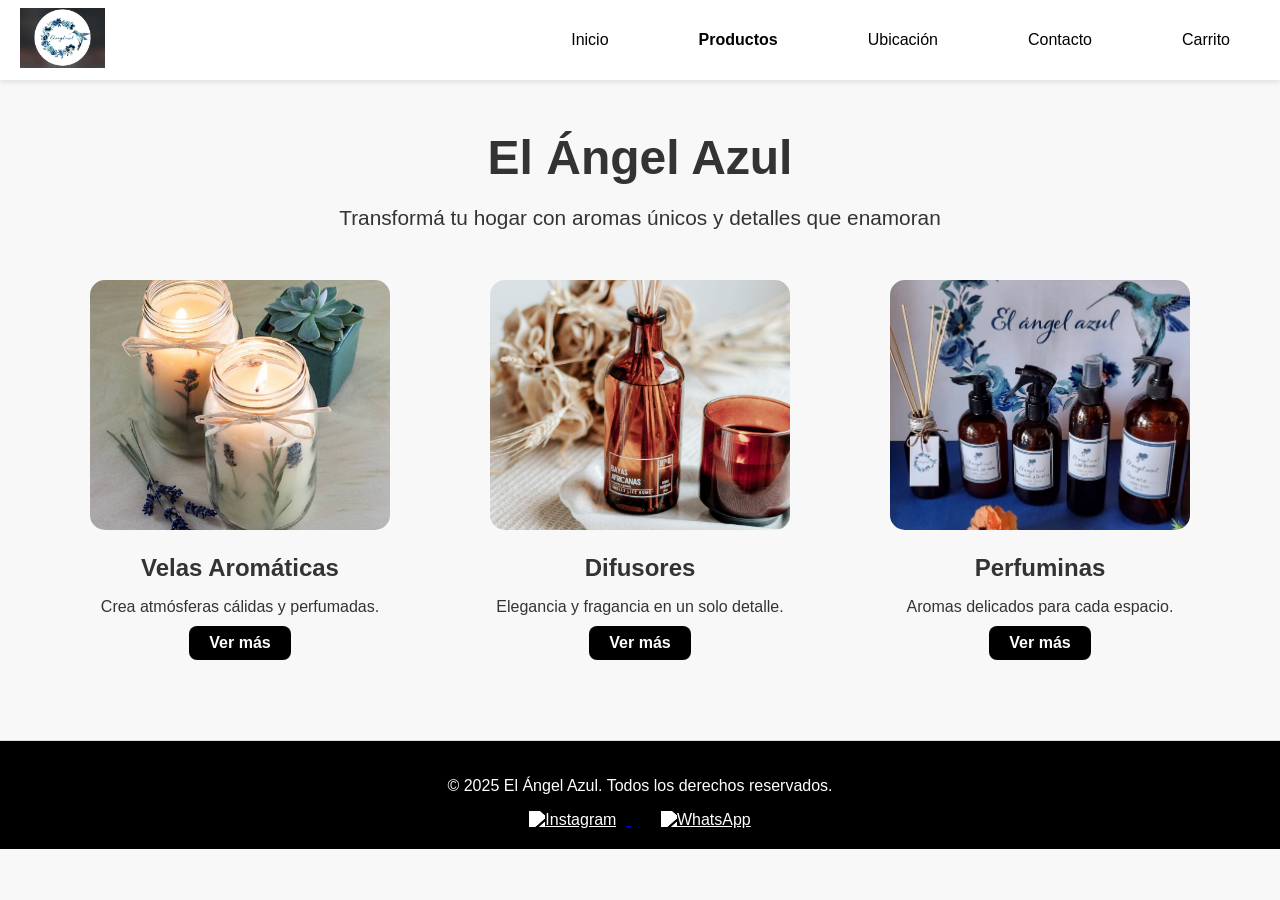
==== TP Cuatrimestral/index.html @ 498ba0d5 "TP FInal En esta Rama se ecuentra el tp final hasta el momento" ====
<!DOCTYPE html>
<html lang="es">

<head>
    <meta charset="UTF-8">
    <meta name="viewport" content="width=device-width, initial-scale=1.0">
    <title>El Ángel Azul</title>
    <link rel="stylesheet" href="style.css">
</head>

<body>

    <!-- ===== HEADER / MENÚ SUPERIOR ===== -->
    <header>
        <div class="logo-container">
            <a href="index.html">
                <img src="logo.jpg" alt="Logo El Ángel Azul" class="logo">
            </a>
        </div>
        <nav>
            <ul class="menu">
                <li><a href="index.html">Inicio</a></li>
                <li class="dropdown">
                    <span class="dropbtn">Productos</span>
                    <div class="dropdown-content">
                        <a href="velas.html">Velas</a>
                        <a href="difusores.html">Difusores</a>
                        <a href="perfuminas.html">Perfuminas</a>
                    </div>
                </li>
                <li><a href="ubicacion.html">Ubicación</a></li>
                <li><a href="contacto.html">Contacto</a></li>
                <li><a href="carrito.html">Carrito</a></li>
            </ul>
        </nav>
    </header>



    <!-- ===== TÍTULO CENTRAL Y SUBTÍTULO ===== -->
    <section class="hero">
        <div class="overlay">
            <h1>El Ángel Azul</h1>
            <p class="subtitulo">Transformá tu hogar con aromas únicos y detalles que enamoran</p>
        </div>
    </section>

    <!-- ===== GALERÍA DE PRODUCTOS ===== -->
    <section class="productos-preview">
        <div class="producto-item">
            <img src="velas.jpg" alt="Velas">
            <h3>Velas Aromáticas</h3>
            <p>Crea atmósferas cálidas y perfumadas.</p>
            <a href="velas.html" class="btn-ver-mas">Ver más</a>
        </div>
        <div class="producto-item">
            <img src="difusores.jpg" alt="Difusores">
            <h3>Difusores</h3>
            <p>Elegancia y fragancia en un solo detalle.</p>
            <a href="difusores.html" class="btn-ver-mas">Ver más</a>
        </div>
        <div class="producto-item">
            <img src="perfuminas.jpg" alt="Perfuminas">
            <h3>Perfuminas</h3>
            <p>Aromas delicados para cada espacio.</p>
            <a href="perfuminas.html" class="btn-ver-mas">Ver más</a>
        </div>
    </section>

    <!-- ===== FOOTER ===== -->
    <footer>
        <p>© 2025 El Ángel Azul. Todos los derechos reservados.</p>
        <div class="redes">
            <a href="https://www.instagram.com/elangelazul_deco" target="_blank">
                <img src="https://cdn.jsdelivr.net/gh/simple-icons/simple-icons/icons/instagram.svg" alt="Instagram">
            </a>
            <a href="https://wa.me/5491131791550" target="_blank">
                <img src="https://cdn.jsdelivr.net/gh/simple-icons/simple-icons/icons/whatsapp.svg" alt="WhatsApp">
            </a>
        </div>
    </footer>

</body>

</html>
---- TP Cuatrimestral/style.css ----
/* ==== ESTILOS GENERALES ==== */

body {
    margin: 0;
    font-family: "Poppins", Arial, sans-serif;
    background-color: #f8f8f8;
    color: #333;
}


/* ==== HEADER ==== */


/* HEADER */

header {
    display: flex;
    align-items: center;
    justify-content: space-between;
    /* logo a la izquierda, menú a la derecha */
    padding: 0 20px;
    height: 80px;
    background-color: #fff;
    box-shadow: 0 2px 5px rgba(0, 0, 0, 0.1);
}


/* Logo natural a la izquierda */

.logo-container {
    height: 60px;
    display: flex;
    align-items: center;
}

.logo-container .logo {
    height: 60px;
    /* fija la altura */
    width: auto;
    /* mantiene proporción */
}


/* Menú horizontal */

nav .menu {
    list-style: none;
    display: flex;
    margin: 0;
    padding: 0;
    gap: 30px;
    font-family: 'Arial', sans-serif;
    /* misma tipografía que formularios */
    font-weight: bold;
}

.menu li {
    position: relative;
}

.menu a,
.menu .dropbtn {
    text-decoration: none;
    color: #000;
    padding: 20px 10px;
    display: flex;
    /* permite alinear emoji con texto */
    align-items: center;
    gap: 5px;
    /* espacio entre emoji y texto */
    cursor: pointer;
    font-family: inherit;
}


/* Hover menu */

.menu a:hover,
.menu .dropbtn:hover {
    color: #555;
}


/* Dropdown */

.dropdown-content {
    display: none;
    position: absolute;
    top: 100%;
    left: 0;
    min-width: 150px;
    background-color: #fff;
    box-shadow: 0 2px 8px rgba(0, 0, 0, 0.2);
    z-index: 10;
}

.dropdown-content a {
    padding: 10px 15px;
    display: block;
    color: #000;
    text-decoration: none;
}

.dropdown-content a:hover {
    background-color: #f0f0f0;
}

.dropdown:hover .dropdown-content {
    display: block;
}


/* ==== NAVBAR ==== */

nav ul {
    list-style: none;
    margin: 0;
    padding: 0;
    display: flex;
    align-items: center;
}

nav ul li {
    margin: 0 20px;
    position: relative;
}

nav a {
    text-decoration: none;
    color: #000;
    font-weight: 500;
    transition: color 0.3s ease;
}

nav a:hover {
    color: #666;
}


/* ==== MENÚ DESPLEGABLE ==== */

.dropdown-content {
    display: none;
    position: absolute;
    background-color: white;
    box-shadow: 0 2px 6px rgba(0, 0, 0, 0.2);
    border-radius: 8px;
    top: 30px;
    left: 0;
    min-width: 160px;
    z-index: 10;
}

.dropdown-content a {
    display: block;
    padding: 10px 15px;
    color: #000;
}

.dropdown-content a:hover {
    background-color: #f2f2f2;
}

.dropdown:hover .dropdown-content {
    display: block;
}


/* ==== TÍTULO PRINCIPAL ==== */

.titulo {
    text-align: center;
    background-color: #e6e6e6;
    padding: 40px 20px;
    margin-top: 0;
}

.titulo h1 {
    font-size: 2.8em;
    color: #000;
    letter-spacing: 1px;
    margin: 0;
}


/* ==== GALERÍA ==== */

.galeria {
    display: flex;
    justify-content: center;
    align-items: center;
    gap: 25px;
    padding: 40px 20px;
    flex-wrap: wrap;
}

.galeria img {
    width: 300px;
    height: 300px;
    object-fit: cover;
    border-radius: 15px;
    box-shadow: 0 3px 8px rgba(0, 0, 0, 0.15);
    transition: transform 0.3s ease;
}

.galeria img:hover {
    transform: scale(1.05);
}


/* ==== FORMULARIO CONTACTO ==== */

.contacto {
    max-width: 600px;
    margin: 40px auto;
    padding: 30px;
    background-color: white;
    border-radius: 15px;
    box-shadow: 0 3px 8px rgba(0, 0, 0, 0.15);
}

.contacto h2 {
    text-align: center;
    margin-bottom: 20px;
    color: #222;
}

.contacto form {
    display: flex;
    flex-direction: column;
}

.contacto label {
    margin-bottom: 5px;
    font-weight: 500;
}

.contacto input,
.contacto textarea {
    padding: 10px;
    margin-bottom: 15px;
    border: 1px solid #ccc;
    border-radius: 8px;
    font-family: "Poppins", Arial, sans-serif;
    font-size: 15px;
    resize: none;
}

.contacto button {
    background-color: #000;
    color: white;
    border: none;
    padding: 12px;
    border-radius: 8px;
    cursor: pointer;
    font-family: "Poppins", Arial, sans-serif;
    font-weight: 500;
    transition: background-color 0.3s ease;
}

.contacto button:hover {
    background-color: #333;
}


/* ==== FOOTER ==== */

footer {
    background-color: #000;
    color: white;
    text-align: center;
    padding: 25px 10px;
    margin-top: 40px;
}

footer .redes {
    margin-top: 10px;
}

footer .redes a {
    margin: 0 10px;
}

footer .redes img {
    width: 28px;
    height: 28px;
    filter: brightness(0) invert(1);
    transition: transform 0.2s;
}

footer .redes img:hover {
    transform: scale(1.2);
}


/* ==== CORRECCIÓN DEL MENÚ DESPLEGABLE ==== */

header {
    position: relative;
    z-index: 1000;
}

.dropdown {
    position: relative;
}

.dropdown-content {
    position: absolute;
    top: 100%;
    left: 0;
    display: none;
    flex-direction: column;
    background-color: white;
    box-shadow: 0 2px 8px rgba(0, 0, 0, 0.15);
    border-radius: 8px;
    z-index: 9999;
    /* asegura que quede encima de todo */
}

.dropdown:hover .dropdown-content {
    display: flex;
}

.dropdown-content a {
    padding: 10px 15px;
    color: #000;
    text-decoration: none;
    font-weight: 500;
    white-space: nowrap;
}

.dropdown-content a:hover {
    background-color: #f5f5f5;
}


/* ==== ICONOS FOOTER CON FONDO NEGRO ==== */

footer .redes img {
    width: 32px;
    height: 32px;
    object-fit: contain;
    margin: 0 10px;
    transition: transform 0.2s ease, opacity 0.2s ease;
}

footer .redes img:hover {
    transform: scale(1.2);
    opacity: 0.8;
}


/* ==== SECCIONES QUIÉNES SOMOS / UBICACIÓN / HORARIOS ==== */

.quienes-somos,
.ubicacion,
.horarios {
    max-width: 900px;
    margin: 40px auto;
    padding: 20px;
    text-align: center;
}

.quienes-somos p,
.ubicacion p {
    font-size: 1.1em;
    line-height: 1.6;
}

.mapa-container {
    margin-top: 20px;
    display: flex;
    justify-content: center;
}

.mapa-container iframe {
    width: 100%;
    max-width: 800px;
    height: 450px;
    border: 0;
    border-radius: 15px;
}


/* ==== ESTILO CALCULADORA ==== */

.calculadora {
    max-width: 800px;
    margin: 40px auto;
    padding: 30px;
    border: 2px solid #000;
    /* borde del recuadro */
    border-radius: 15px;
    background-color: #f9f9f9;
    /* fondo suave para diferenciar */
    text-align: center;
}

.calculadora h2 {
    margin-bottom: 20px;
    font-size: 2em;
}

.calculadora p {
    margin-bottom: 20px;
    font-size: 1.1em;
}

.calculadora .producto {
    margin-bottom: 15px;
    display: flex;
    justify-content: space-between;
    align-items: center;
}

.calculadora .producto label {
    flex: 1;
    text-align: left;
    font-weight: 500;
}

.calculadora .producto input {
    width: 100px;
    padding: 5px 10px;
    border-radius: 5px;
    border: 1px solid #000;
    font-size: 1em;
    text-align: center;
}

.calculadora button {
    margin-top: 20px;
    padding: 10px 25px;
    background-color: #000;
    /* mismo que formulario */
    color: #fff;
    border: none;
    border-radius: 8px;
    font-family: 'Poppins', sans-serif;
    font-weight: 600;
    font-size: 1em;
    cursor: pointer;
    transition: background-color 0.2s ease, transform 0.2s ease;
}

.calculadora button:hover {
    background-color: #333;
    transform: scale(1.05);
}

#resultado {
    margin-top: 20px;
    font-size: 1.2em;
    font-weight: 600;
    color: #000;
}


/* ===== HERO ===== */

.hero {
    max-width: 1200px;
    margin: 50px auto;
    text-align: center;
}

.hero h1 {
    font-size: 3em;
    margin-bottom: 10px;
}

.hero .subtitulo {
    font-size: 1.3em;
    font-weight: 500;
    margin-bottom: 50px;
}


/* ===== GALERÍA DE PRODUCTOS ===== */

.productos-preview {
    display: flex;
    justify-content: space-around;
    flex-wrap: wrap;
    max-width: 1200px;
    margin: 0 auto 50px auto;
}

.producto-item {
    text-align: center;
    width: 300px;
    margin-bottom: 30px;
}

.producto-item img {
    width: 100%;
    height: 250px;
    object-fit: cover;
    border-radius: 15px;
    margin-bottom: 10px;
}

.producto-item h3 {
    margin: 10px 0 5px 0;
    font-size: 1.5em;
}

.producto-item p {
    margin-bottom: 10px;
    font-size: 1em;
}

.producto-item .btn-ver-mas {
    display: inline-block;
    padding: 8px 20px;
    background-color: #000;
    color: #fff;
    text-decoration: none;
    border-radius: 8px;
    font-weight: 600;
    transition: background-color 0.2s ease, transform 0.2s ease;
}

.producto-item .btn-ver-mas:hover {
    background-color: #333;
    transform: scale(1.05);
}


/* --- PÁGINA DE PRODUCTO --- */

.producto-page {
    text-align: center;
    padding: 40px 20px;
}

.producto-descripcion {
    max-width: 800px;
    margin: 0 auto 40px auto;
}

.slider-container {
    position: relative;
    width: 70%;
    margin: 0 auto;
    overflow: hidden;
}

.slider {
    display: flex;
    transition: transform 0.5s ease-in-out;
}

.slider img {
    width: 50%;
    border-radius: 10px;
    margin: 0 5px;
}

.arrow {
    position: absolute;
    top: 45%;
    background-color: rgba(0, 0, 0, 0.5);
    color: white;
    border: none;
    font-size: 24px;
    padding: 8px 12px;
    cursor: pointer;
    border-radius: 50%;
    z-index: 10;
}

.arrow.left {
    left: 0;
}

.arrow.right {
    right: 0;
}

.agregar-carrito {
    margin-top: 25px;
    background-color: black;
    color: white;
    border: none;
    padding: 12px 20px;
    font-size: 16px;
    border-radius: 6px;
    cursor: pointer;
    transition: 0.3s;
}

.agregar-carrito:hover {
    background-color: #333;
}


/* --- SLIDER --- */

.slider-container {
    position: relative;
    width: 80%;
    max-width: 900px;
    margin: 0 auto;
    overflow: hidden;
}

.slider {
    display: flex;
    transition: transform 0.5s ease-in-out;
}

.slider img {
    width: 45%;
    height: auto;
    border-radius: 12px;
    margin: 0 10px;
    object-fit: cover;
}

.arrow {
    position: absolute;
    top: 45%;
    background-color: rgba(0, 0, 0, 0.6);
    color: white;
    border: none;
    font-size: 26px;
    padding: 8px 12px;
    cursor: pointer;
    border-radius: 50%;
    z-index: 10;
    transition: background-color 0.3s;
}

.arrow:hover {
    background-color: rgba(0, 0, 0, 0.8);
}

.arrow.left {
    left: 10px;
}

.arrow.right {
    right: 10px;
}


/* ----- SECCIÓN VELAS ----- */

.titulo-seccion {
    text-align: center;
    margin-top: 120px;
    padding: 0 20px;
}

.titulo-seccion h1 {
    font-size: 2.2em;
    margin-bottom: 10px;
    letter-spacing: 1px;
}

.titulo-seccion p {
    font-size: 1.1em;
    max-width: 700px;
    margin: 0 auto;
}


/* ----- SLIDER ----- */

.slider {
    position: relative;
    width: 80%;
    margin: 40px auto;
    overflow: hidden;
    display: flex;
    align-items: center;
    justify-content: center;
}

.slider .imagenes {
    display: flex;
    transition: transform 0.5s ease;
}

.slider img {
    width: 300px;
    height: 300px;
    object-fit: cover;
    border-radius: 10px;
    margin: 0 10px;
}

.arrow {
    background: none;
    border: none;
    font-size: 2em;
    cursor: pointer;
    padding: 10px;
}


/* ----- PRODUCTO / CARRITO ----- */

.producto-container {
    display: flex;
    justify-content: center;
    padding: 40px;
}

.producto-card {
    background: #f9f9f9;
    border: 1px solid #ddd;
    border-radius: 15px;
    padding: 30px;
    width: 400px;
    text-align: center;
    box-shadow: 0 2px 8px rgba(0, 0, 0, 0.1);
}

.producto-card select {
    width: 100%;
    padding: 8px;
    margin: 10px 0 20px;
    font-size: 1em;
}

.btn-agregar {
    background-color: black;
    color: white;
    border: none;
    padding: 10px 25px;
    border-radius: 5px;
    cursor: pointer;
    font-size: 1em;
    font-family: inherit;
    transition: background 0.3s ease;
}

.btn-agregar:hover {
    background-color: #333;
}


/* ----- FOOTER ----- */

footer {
    text-align: center;
    padding: 20px;
    border-top: 1px solid #ddd;
    margin-top: 50px;
}

.footer-icons {
    margin-bottom: 10px;
}

.footer-icons img {
    width: 30px;
    height: 30px;
    margin: 0 10px;
    filter: brightness(0);
    transition: transform 0.2s ease;
}

.footer-icons img:hover {
    transform: scale(1.1);
}


/* Sección carrito */

.carrito-container {
    max-width: 800px;
    margin: 40px auto;
    padding: 20px;
    border: 2px solid #ddd;
    border-radius: 10px;
    background-color: #fefefe;
    box-shadow: 0 2px 8px rgba(0, 0, 0, 0.1);
    font-family: 'Arial', sans-serif;
}


/* Productos listados */

.carrito-item {
    display: flex;
    justify-content: space-between;
    align-items: center;
    margin-bottom: 15px;
    padding: 10px;
    border-bottom: 1px solid #eee;
}

.carrito-item:last-child {
    border-bottom: none;
}


/* Formulario dentro del carrito */

.carrito-form {
    margin-top: 30px;
    display: flex;
    flex-direction: column;
    gap: 15px;
}

.carrito-form input,
.carrito-form select,
.carrito-form textarea {
    width: 100%;
    padding: 10px;
    border: 1px solid #ccc;
    border-radius: 6px;
    font-family: inherit;
    font-size: 16px;
}

.carrito-form textarea {
    resize: vertical;
    min-height: 80px;
}


/* Botón de enviar/calcular */

.carrito-form button {
    padding: 12px;
    background-color: #000;
    color: #fff;
    border: none;
    border-radius: 6px;
    font-weight: bold;
    cursor: pointer;
    transition: background-color 0.2s ease;
}

.carrito-form button:hover {
    background-color: #333;
}
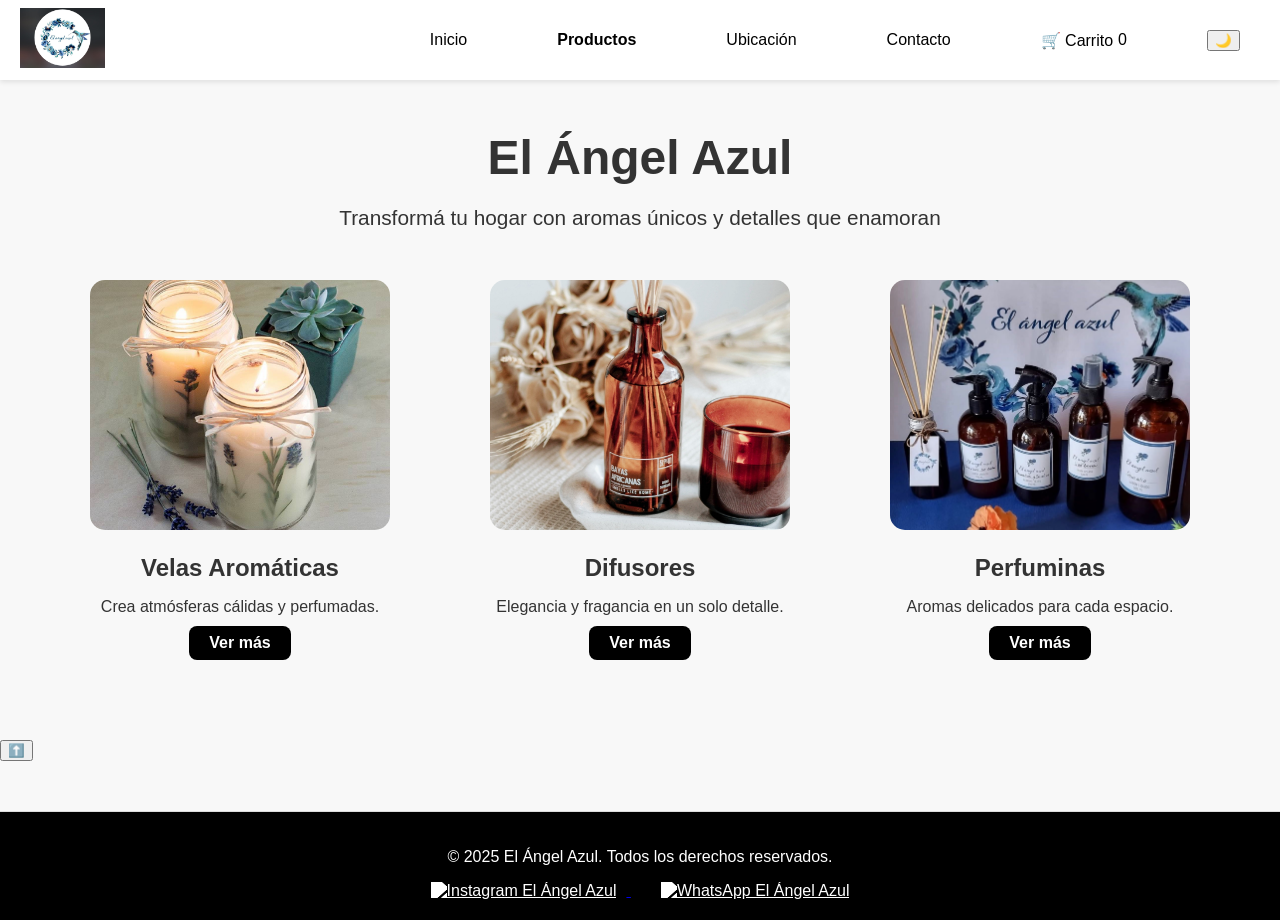
==== commit 0b8467cb: "Add files via upload" ====
--- a/TP Cuatrimestral/index.html
+++ b/TP Cuatrimestral/index.html
@@ -2,10 +2,35 @@
 <html lang="es">
 
 <head>
-    <meta charset="UTF-8">
-    <meta name="viewport" content="width=device-width, initial-scale=1.0">
-    <title>El Ángel Azul</title>
-    <link rel="stylesheet" href="style.css">
+    <!-- ===== METADATOS BÁSICOS ===== -->
+    <meta charset="UTF-8" />
+    <meta name="viewport" content="width=device-width, initial-scale=1.0" />
+    <title>El Ángel Azul | Aromas y Decoración Artesanal</title>
+
+    <!-- ===== DESCRIPCIÓN SEO ===== -->
+    <meta name="description" content="El Ángel Azul ofrece velas aromáticas, difusores y perfuminas artesanales. Transformá tu hogar o evento con productos naturales, fragancias únicas y diseño artesanal argentino." />
+    <meta name="keywords" content="velas aromáticas, difusores, perfuminas, aromas, decoración, regalos, artesanales, eventos, El Ángel Azul" />
+    <meta name="author" content="El Ángel Azul - Buenos Aires, Argentina" />
+    <meta name="robots" content="index, follow" />
+
+    <!-- ===== METADATOS PARA REDES SOCIALES (Open Graph) ===== -->
+    <meta property="og:title" content="El Ángel Azul | Aromas y Decoración Artesanal" />
+    <meta property="og:description" content="Velas, difusores y perfuminas artesanales con diseño exclusivo. Dale vida a tus espacios con el encanto de El Ángel Azul." />
+    <meta property="og:image" content="logo.jpg" />
+    <meta property="og:url" content="https://tuusuario.github.io/ElAngelAzul" />
+    <meta property="og:type" content="website" />
+
+    <!-- ===== METADATOS TWITTER ===== -->
+    <meta name="twitter:card" content="summary_large_image" />
+    <meta name="twitter:title" content="El Ángel Azul | Aromas y Decoración Artesanal" />
+    <meta name="twitter:description" content="Velas, difusores y perfuminas artesanales para tu hogar o evento. Descubrí el encanto de El Ángel Azul." />
+    <meta name="twitter:image" content="logo.jpg" />
+
+    <!-- ===== FAVICON ===== -->
+    <link rel="icon" type="image/png" href="logo.jpg" />
+
+    <!-- ===== HOJA DE ESTILOS ===== -->
+    <link rel="stylesheet" href="style.css" />
 </head>
 
 <body>
@@ -30,11 +55,21 @@
                 </li>
                 <li><a href="ubicacion.html">Ubicación</a></li>
                 <li><a href="contacto.html">Contacto</a></li>
-                <li><a href="carrito.html">Carrito</a></li>
+                <li>
+                    <a href="carrito.html" class="carrito-link">
+    🛒 Carrito <span id="cart-count">0</span>
+  </a>
+                </li>
+
+                <li>
+                    <!-- botón modo oscuro (poner en el header de todas las páginas) -->
+                    <button id="modo-oscuro-toggle" class="modo-oscuro-btn" aria-label="Toggle modo oscuro">🌙</button>
+
+
+                </li>
             </ul>
         </nav>
     </header>
-
 
 
     <!-- ===== TÍTULO CENTRAL Y SUBTÍTULO ===== -->
@@ -48,38 +83,43 @@
     <!-- ===== GALERÍA DE PRODUCTOS ===== -->
     <section class="productos-preview">
         <div class="producto-item">
-            <img src="velas.jpg" alt="Velas">
+            <img src="velas.jpg" alt="Velas aromáticas de El Ángel Azul" />
             <h3>Velas Aromáticas</h3>
             <p>Crea atmósferas cálidas y perfumadas.</p>
             <a href="velas.html" class="btn-ver-mas">Ver más</a>
         </div>
+
         <div class="producto-item">
-            <img src="difusores.jpg" alt="Difusores">
+            <img src="difusores.jpg" alt="Difusores de ambiente El Ángel Azul" />
             <h3>Difusores</h3>
             <p>Elegancia y fragancia en un solo detalle.</p>
             <a href="difusores.html" class="btn-ver-mas">Ver más</a>
         </div>
+
         <div class="producto-item">
-            <img src="perfuminas.jpg" alt="Perfuminas">
+            <img src="perfuminas.jpg" alt="Perfuminas artesanales El Ángel Azul" />
             <h3>Perfuminas</h3>
             <p>Aromas delicados para cada espacio.</p>
             <a href="perfuminas.html" class="btn-ver-mas">Ver más</a>
         </div>
     </section>
-
+    <!-- BOTÓN VOLVER ARRIBA -->
+    <button id="btn-volver-arriba" title="Volver arriba">⬆️</button>
     <!-- ===== FOOTER ===== -->
     <footer>
         <p>© 2025 El Ángel Azul. Todos los derechos reservados.</p>
         <div class="redes">
-            <a href="https://www.instagram.com/elangelazul_deco" target="_blank">
-                <img src="https://cdn.jsdelivr.net/gh/simple-icons/simple-icons/icons/instagram.svg" alt="Instagram">
+            <a href="https://www.instagram.com/elangelazul_deco" target="_blank" aria-label="Instagram">
+                <img src="https://cdn.jsdelivr.net/gh/simple-icons/simple-icons/icons/instagram.svg" alt="Instagram El Ángel Azul" />
             </a>
-            <a href="https://wa.me/5491131791550" target="_blank">
-                <img src="https://cdn.jsdelivr.net/gh/simple-icons/simple-icons/icons/whatsapp.svg" alt="WhatsApp">
+            <a href="https://wa.me/5491131791550" target="_blank" aria-label="WhatsApp">
+                <img src="https://cdn.jsdelivr.net/gh/simple-icons/simple-icons/icons/whatsapp.svg" alt="WhatsApp El Ángel Azul" />
             </a>
         </div>
     </footer>
 
+    <script src="script.js"></script>
+
 </body>
 
 </html>
--- a/TP Cuatrimestral/style.css
+++ b/TP Cuatrimestral/style.css
@@ -839,4 +839,38 @@
 
 .carrito-form button:hover {
     background-color: #333;
+}
+
+.carrito-item button {
+    background-color: #000;
+    color: white;
+    border: none;
+    padding: 8px 16px;
+    border-radius: 6px;
+    cursor: pointer;
+    transition: background-color 0.2s ease;
+    font-family: "Poppins", sans-serif;
+}
+
+.carrito-item button:hover {
+    background-color: #333;
+}
+
+.toast {
+    position: fixed;
+    bottom: 40px;
+    right: 20px;
+    background-color: #000;
+    color: #fff;
+    padding: 12px 20px;
+    border-radius: 8px;
+    opacity: 0;
+    transform: translateY(20px);
+    transition: all 0.4s ease;
+    z-index: 9999;
+}
+
+.toast.show {
+    opacity: 1;
+    transform: translateY(0);
 }
